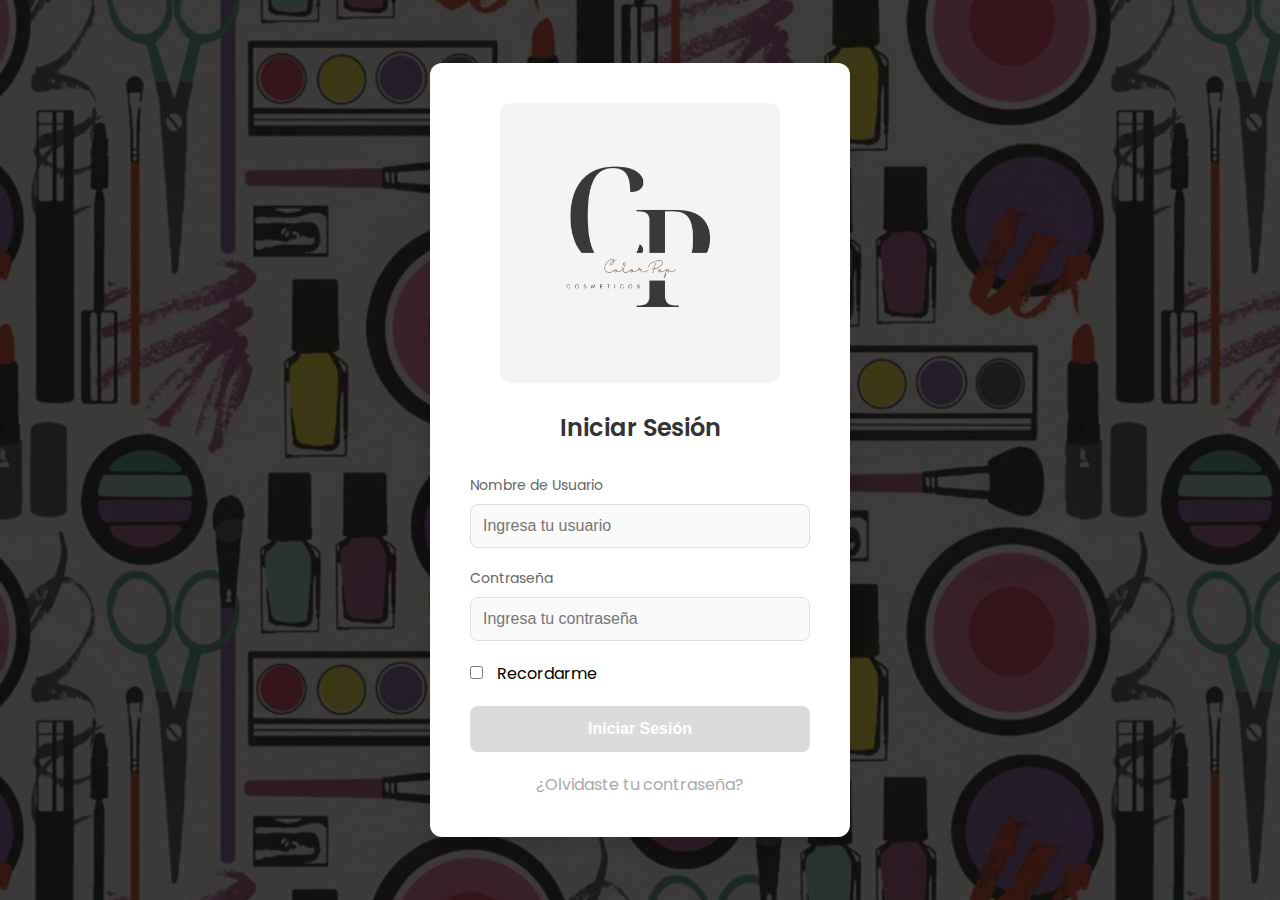
==== index.html @ d6fb5d5c "feat: :tada: A new beggining - ¡ColorPop!" ====
<!DOCTYPE html>
<html lang="es">
<head>
    <meta charset="UTF-8">
    <meta name="viewport" content="width=device-width, initial-scale=1.0">
    <title>Inicio de Sesión</title>
    <link rel="stylesheet" href="/assets/css/styles_index.css">
    <link rel="shortcut icon" href="/assets/img/Logo_CP.png" type="image/x-icon">
    <link href="https://fonts.googleapis.com/css2?family=Poppins:wght@400;600&display=swap" rel="stylesheet">
    <script src="/assets/js/scripts.js"></script>
</head>
<body>
    <div class="container">
        <div class="login-box">
            <div class="logo-container">
                <img src="/assets/img/Logo_CP.png" alt="Logo" class="logo">
            </div>
            <h3 class="title">Iniciar Sesión</h3>
            
            <!-- Formulario de Login -->
            <form id="loginForm">
                <div class="input-group">
                    <label for="username" class="label">Nombre de Usuario</label>
                    <input type="text" id="username" name="username" placeholder="Ingresa tu usuario" required>
                </div>
                <div class="input-group">
                    <label for="password" class="label">Contraseña</label>
                    <input type="password" id="password" name="password" placeholder="Ingresa tu contraseña" required>
                </div>
                <div class="checkbox-group">
                    <input type="checkbox" id="rememberMe">
                    <label for="rememberMe">Recordarme</label>
                </div>
                <button type="button" class="btn" onclick="redirectToDashboard()">Iniciar Sesión</button>
            </form>
            
            <div class="password-link">
                <a href="https://encrypted-tbn0.gstatic.com/images?q=tbn:ANd9GcRzvTTqt6dvLvNTD9i5oWNKPa2ilVctRXXpgw&s" target="_blank" class="link">¿Olvidaste tu contraseña?</a>
            </div>
        </div>
    </div>
</body>
</html>
---- assets/css/styles_index.css ----
* {
    margin: 0;
    padding: 0;
    box-sizing: border-box;
}

body {
    font-family: 'Poppins', sans-serif;
    background-image: url(/assets/img/logo_cp_a.jpg); /* Preguntarle a Hernan xd */
    background-color: #1c242c;  /*#f0f0f5, #1c242c, #54545c */ 
    display: flex;
    justify-content: center;
    align-items: center;
    height: 100vh;
}

.container {
    width: 100%;
    max-width: 460px;
    padding: 20px;
}

.login-box {
    background-color: #fff;
    padding: 40px;
    border-radius: 12px;
    box-shadow: 0 8px 16px rgba(0, 0, 0, 0.1);
    text-align: center;
}

.logo-container {
    margin-bottom: 20px;
}

.logo {
    border-radius: 12px;
    width: 100%;
    max-width: 280px;
    height: auto; 
}

.title {
    margin-bottom: 30px;
    color: #333;
    font-size: 24px;
    font-weight: 600;
}

.input-group {
    margin-bottom: 20px;
    text-align: left;
}

.label {
    display: block;
    margin-bottom: 8px;
    color: #666; /* Numero del diavlo xddd */
    font-size: 14px;
}

input[type="text"], input[type="password"] {
    width: 100%;
    padding: 12px;
    border: 1px solid #ddd;
    border-radius: 8px;
    background-color: #fafafa;
    font-size: 16px;
    transition: border-color 0.3s ease;
}

input[type="text"]:focus, input[type="password"]:focus {
    border-color: #fc14dd;
    outline: none;
}

.checkbox-group {
    margin-bottom: 20px;
    text-align: left;
}

.checkbox-group input {
    margin-right: 10px;
}

.btn {
    background-color: #dbdbdb;
    color: #fff;
    padding: 14px;
    border: none;
    border-radius: 8px;
    width: 100%;
    font-size: 16px;
    cursor: pointer;
    font-weight: 600;
    transition: background-color 0.3s ease;
}

.btn:hover {
    background-color: #aaaaaa;
}

.password-link {
    margin-top: 20px;
}

.password-link .link {
    color: #aaaaaa;
    text-decoration: none;
}

.password-link .link:hover {
    text-decoration: underline;
}

@media (max-width: 480px) {
    .login-box {
        padding: 20px;
    }

    .title {
        font-size: 20px;
    }

    .btn {
        font-size: 14px;
    }

    .logo {
        max-width: 180px;
    }
}
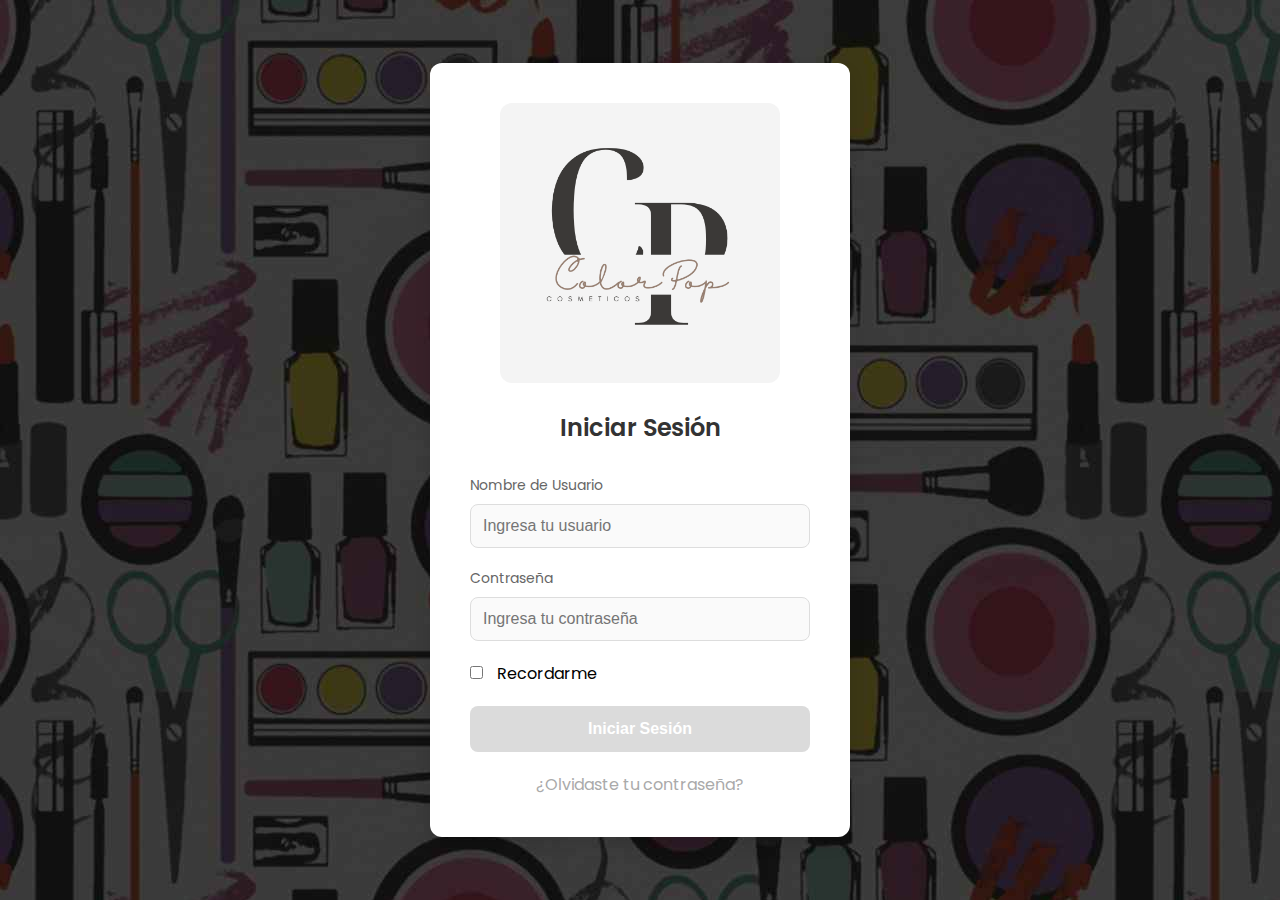
==== commit 7de9e823: "style: :art: Agrandar Logo CP" ====
--- a/index.html
+++ b/index.html
@@ -4,16 +4,16 @@
     <meta charset="UTF-8">
     <meta name="viewport" content="width=device-width, initial-scale=1.0">
     <title>Inicio de Sesión</title>
-    <link rel="stylesheet" href="/assets/css/styles_index.css">
+    <link rel="stylesheet" href="/assets/css/styles_index.css">  <!-- Ruta del CSS -->
     <link rel="shortcut icon" href="/assets/img/Logo_CP.png" type="image/x-icon">
     <link href="https://fonts.googleapis.com/css2?family=Poppins:wght@400;600&display=swap" rel="stylesheet">
-    <script src="/assets/js/scripts.js"></script>
+    <script defer src="/assets/js/login.js"></script>  <!-- Lógica del login -->
 </head>
 <body>
     <div class="container">
         <div class="login-box">
             <div class="logo-container">
-                <img src="/assets/img/Logo_CP.png" alt="Logo" class="logo">
+                <img src="/assets/img/Logo_Cp_B.png" alt="Logo" class="logo">
             </div>
             <h3 class="title">Iniciar Sesión</h3>
             
